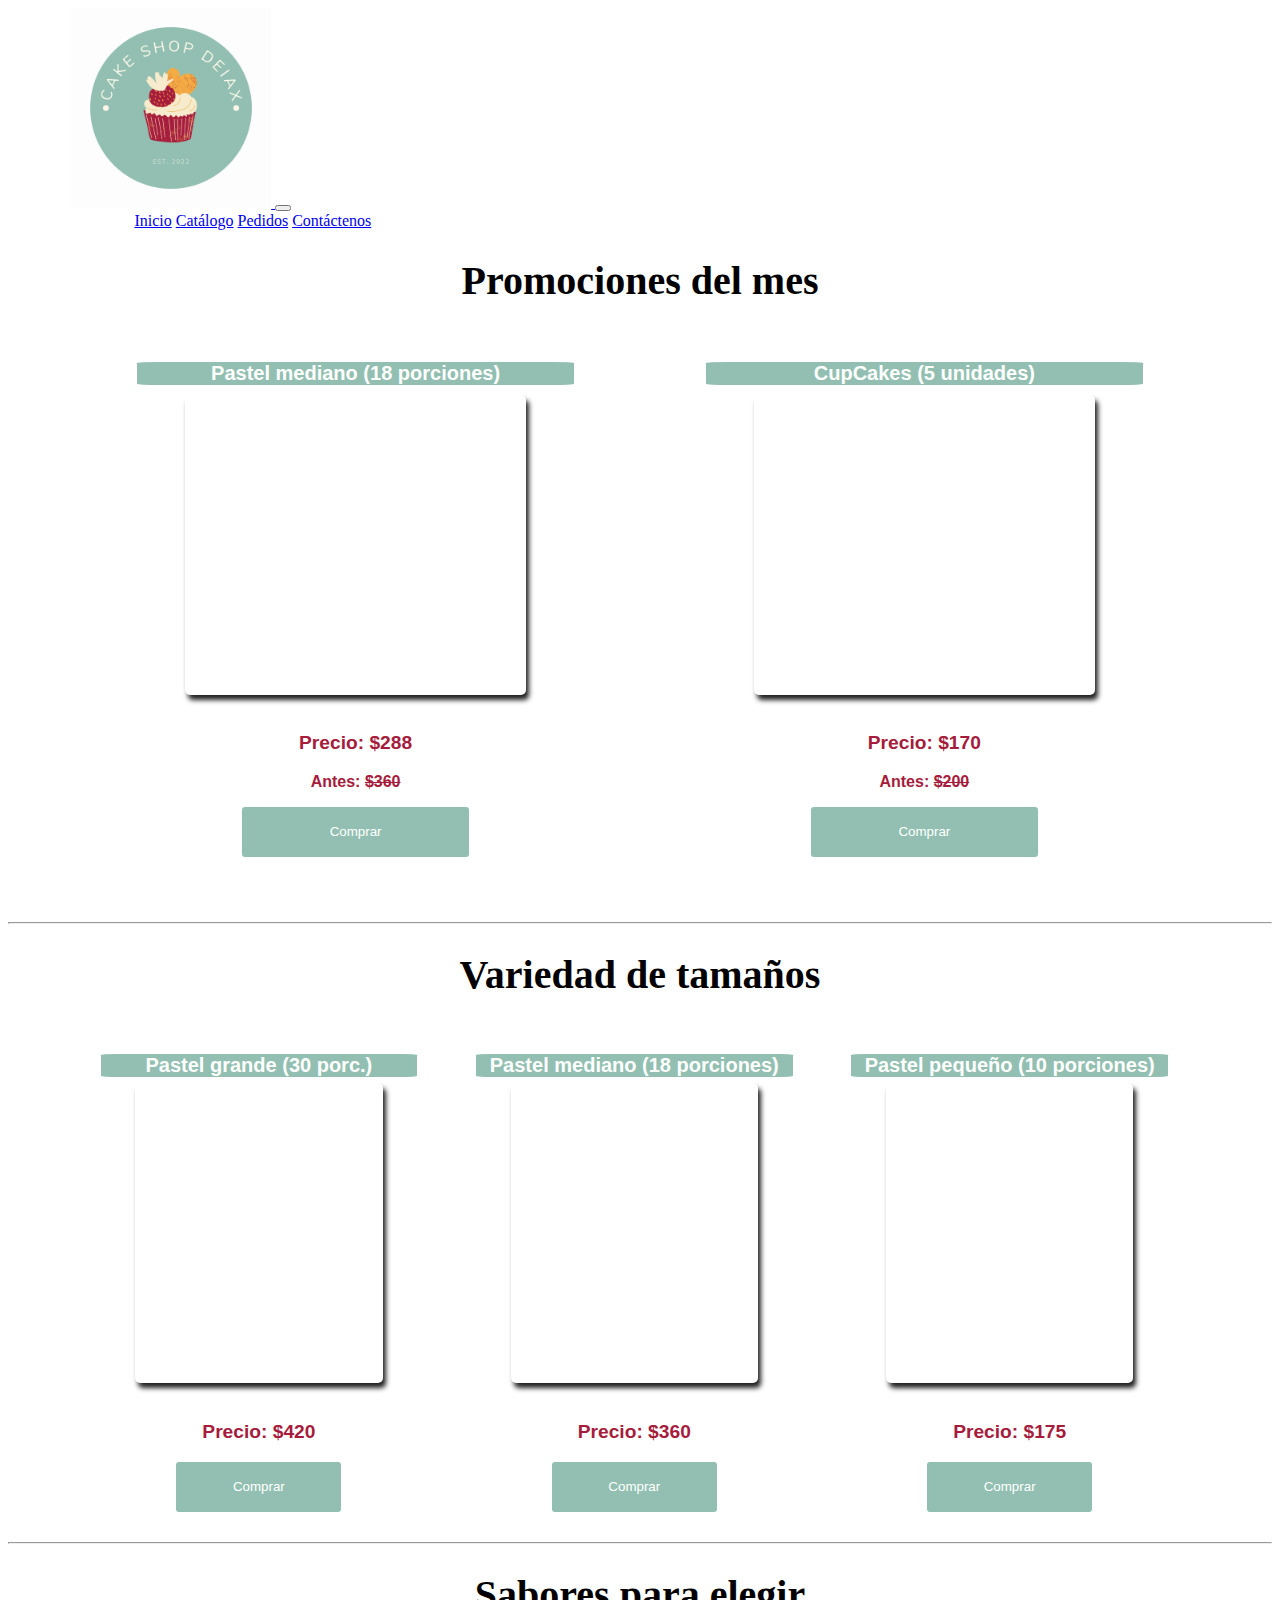
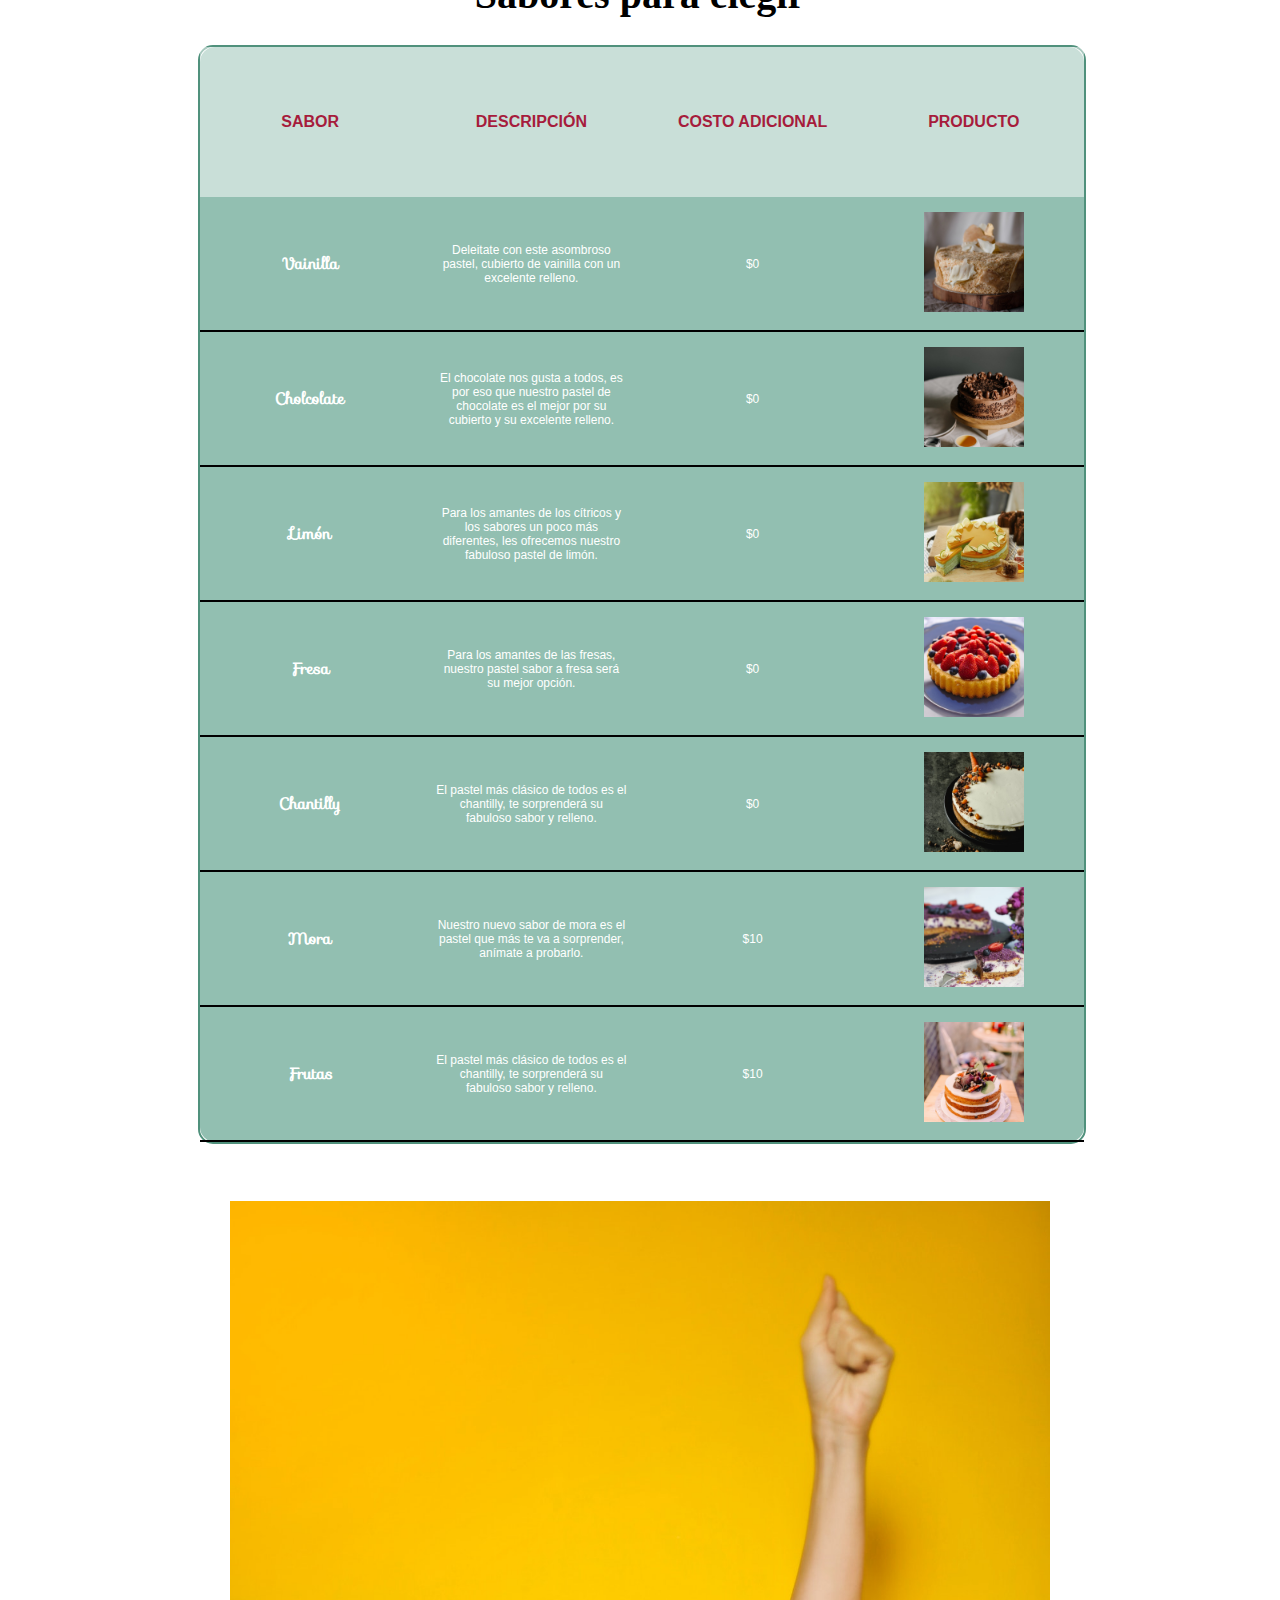
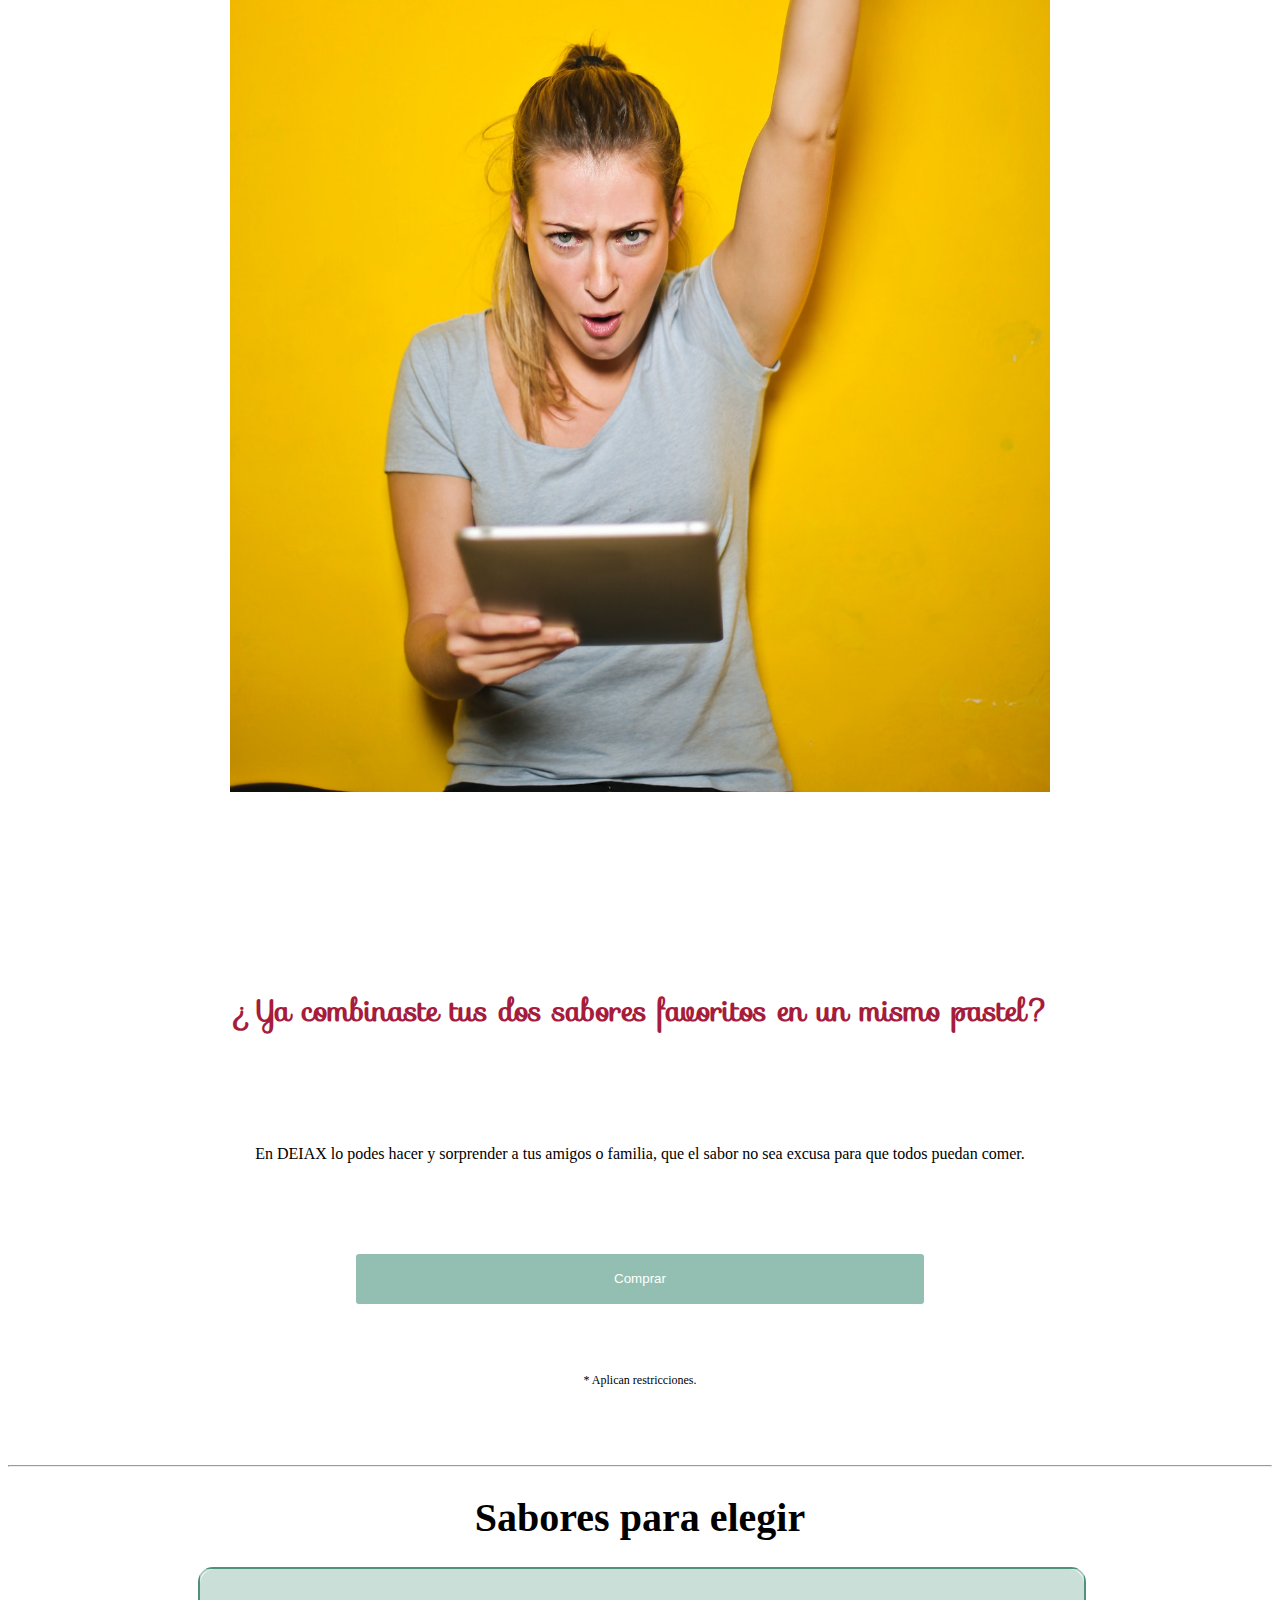
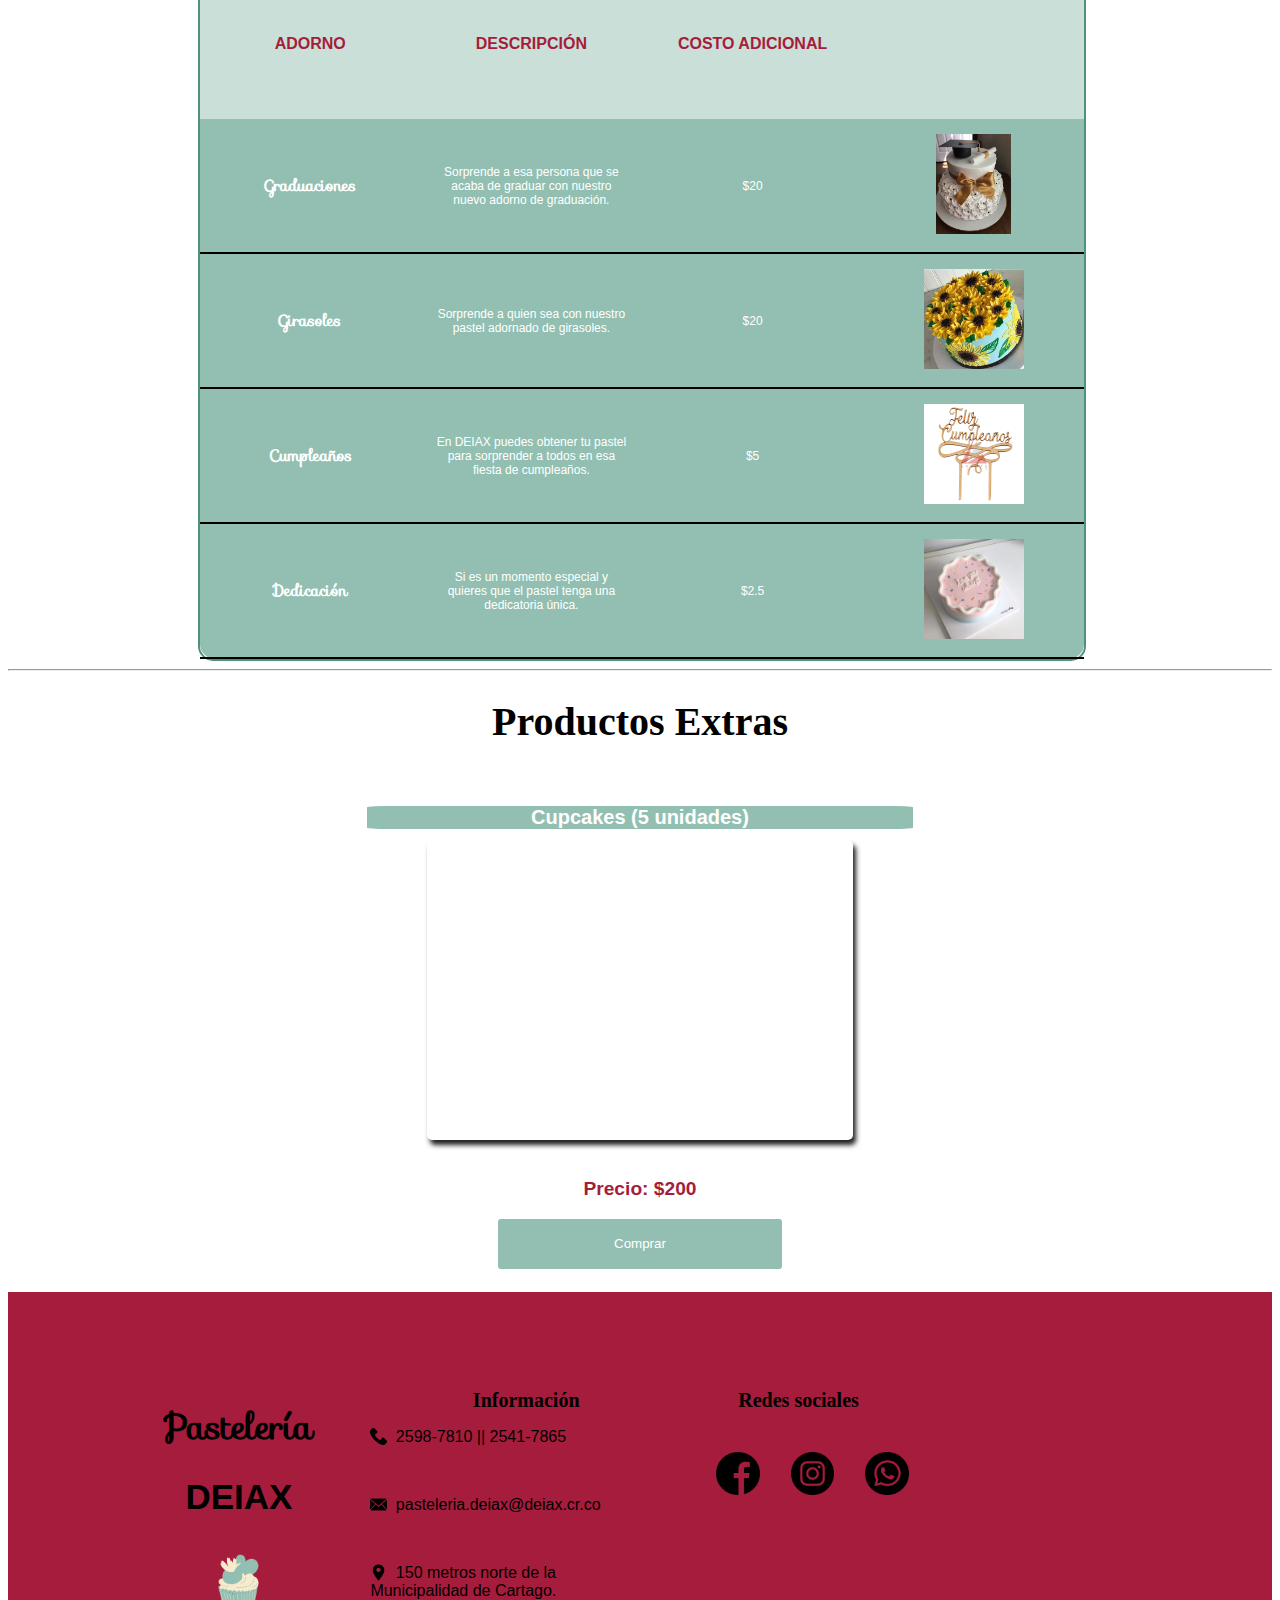
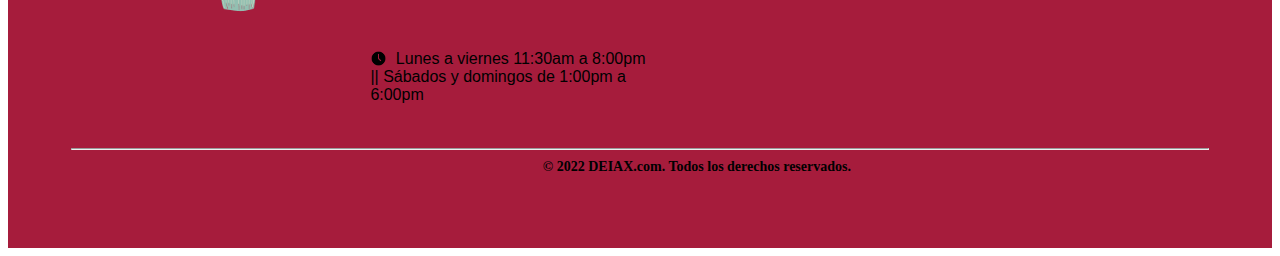
==== Catalogo/Catalogo.html @ a4c1efc1 "Primera subida a git" ====
<!DOCTYPE html>
<html lang="en">
    <head>
        <meta charset="UTF-8">
        <meta http-equiv="X-UA-Compatible" content="IE=edge">
        <meta name="viewport" content="width=device-width, initial-scale=1.0">
        <link rel="icon" href="../img/Icon_pastel.ico">
        <link rel="stylesheet" href="../estilos.css">
        <link rel="stylesheet" href="https://fonts.googleapis.com/css?family=Sofia">
        <script src="../Scripts/funciones.js"></script>
        <link href="https://cdn.jsdelivr.net/npm/bootstrap@5.0.2/dist/css/bootstrap.min.css" rel="stylesheet" integrity="sha384-EVSTQN3/azprG1Anm3QDgpJLIm9Nao0Yz1ztcQTwFspd3yD65VohhpuuCOmLASjC" crossorigin="anonymous">
        <link href="https://fonts.googleapis.com/css2?family=Comforter&family=Open+Sans:wght@300&family=Quintessential&display=swap" rel="stylesheet">
        <title>Catálogo</title>
    </head>
<body>
    <nav class="navbar navbar-expand-lg navbar-light bg-light" style="background-color: white;">
        <div class="container-fluid" style="background-color: white;">
            <a href="https://www.facebook.com" style="margin-left:5%">
                <img style="width:200px; height:auto" src="../img/Logo_cakeshop.png">
            </a>
            <button class="navbar-toggler" src="" type="button" data-bs-toggle="collapse" data-bs-target="#navbarNavAltMarkup" aria-controls="navbarNavAltMarkup" aria-expanded="false" aria-label="Toggle navigation">
                <span class="navbar-toggler-icon"></span>
            </button>
            <div class="collapse navbar-collapse" id="navbarNavAltMarkup">
                <div class="navbar-nav" style="margin-left:10%">     
                    <a class="nav-link active" aria-current="page" href="../index.html">Inicio</a>
                    <a class="nav-link" href="../Catalogo/Catalogo.html">Catálogo</a>
                    <a class="nav-link" href="#">Pedidos</a>
                    <a class="nav-link" href="#">Contáctenos</a>
                </div>
            </div>
        </div>
    </nav>

    <!-Esta section es para las promociones pasteles-!>
    <section>
        <h1 class="Titulo">Promociones del mes</h1>
        <div class="DivPromociones">
            <div class="TarjetaTP" >
                    <div class="TituloT" >Pastel mediano (18 porciones)</div>
                    <div class="BodyT" style="--i:url('../Pasteleria/img/Cake mediano.jpg')">         
                        <div class="ContentT">
                            <h1 class="Titulo" style="font-size: 25px;">Pastel mediano</h1>
                            <br>
                            <br>
                            <p  style="font-size: 12px;">
                                Por este mes el pastel mediano cuenta con un 20% de DESCUENTO
                                en todos su sabores.
                            </p>
                            <br>
                            <br>
                            <br>
                            <p  style="font-size: 8px; text-align: center;">
                                *Válido hasta el 31 de octubre. Aplican restricciones.
                            </p>
                        </div>     
                    </div> 
                    <br>
                    <p  style="color: #A61C3C; font-weight: bold; font-size: larger;">
                        Precio: $288
                    </p>
                    <p  style="color: #A61C3C; font-weight: bold; font-size: medium;">
                        Antes: <del> $360 </del>
                    </p>
                    <button class="btnVerMas" onclick="redirectPedidoP2();"> Comprar</button>
            </div>  
            
            <div class="TarjetaTP">
                    <div class="TituloT">CupCakes (5 unidades)</div>
                    <div class="BodyT" style="--i:url('../Pasteleria/img/cupcakes(5).jpg')">         
                        <div class="ContentT">
                            <h1 class="Titulo" style="font-size: 25px;">Pastel mediano</h1>
                            <br>
                            <br>
                            <p  style="font-size: 12px;">
                                Por este mes los cupcakes de 5 unidades tendrán un DESCUENTO de
                                15%, aprovecha esta oferta antes que acabe.
                            </p>
                            <br>
                            <br>
                            <br>
                            <p  style="font-size: 8px;">
                                *Válido hasta el 31 de octubre. Aplican restricciones.
                            </p>
                        </div>       
                    </div> 
                    <br>
                    <p  style="color: #A61C3C; font-weight: bold; font-size: larger;">
                        Precio: $170
                    </p>
                    <p  style="color: #A61C3C; font-weight: bold; font-size: medium;">
                        Antes: <del> $200 </del>
                    </p>
                    <button class="btnVerMas" onclick="redirectPedidoP2();"> Comprar</button>            
            </div>  
        </div>
       </section>
       <!-Fin section promociones pasteles-!>

       <hr>
       <!-Esta section es para los tamaños pasteles-!>
       <section>
        <h1 class="Titulo">Variedad de tamaños</h1>
        <div class="DivPromociones">
            <div class="TarjetaCA" >
                    <div class="TituloT" >Pastel grande (30 porc.)</div>
                    <div class="BodyT" style="--i:url('../Pasteleria/img/Cake grande.jpg')">         
                        <div class="ContentT">
                            <h1 class="Titulo" style="font-size: 20px;">Pastel grande</h1>
                            <br>
                            <br>
                            <p  style="font-size: 12px;">
                                Nuestro pastel grande de hasta 30 porciones, es perfecto para sus grandes eventos
                                y que sus invitados se deleiten con nustro sabor.
                            </p>
                            <br>
                            <br>
                            <p  style="font-size: 8px;">
                                * Aplican restricciones.
                            </p>
                        </div>    
                    </div> 
                    <br>
                    <p  style="color: #A61C3C; font-weight: bold; font-size: larger;">
                        Precio: $420
                    </p>
                    <button class="btnVerMas" onclick="redirectPedidoP2();"> Comprar</button>  
            </div>

            
            <div class="TarjetaCA">
                    <div class="TituloT">Pastel mediano (18 porciones)</div>
                    <div class="BodyT" style="--i:url('../Pasteleria/img/Cake mediano.jpg')"">         
                        <div class="ContentT">
                            <h1 class="Titulo" style="font-size: 20px;">Pastel mediano</h1>
                            <br>
                            <br>
                            <p  style="font-size: 12px;">
                                Si tienes un evento pequeño, sorprende a tus amigos con nuestros queque de 18
                                porciones.
                            </p>
                            <br>
                            <br>
                            <p  style="font-size: 8px;">
                                * Aplican restricciones.
                            </p>
                        </div>       
                    </div> 
                    <br>
                    <p  style="color: #A61C3C; font-weight: bold; font-size: larger;">
                        Precio: $360
                    </p>
                    <button class="btnVerMas" onclick="redirectPedidoP2();"> Comprar</button>  
                </div>  
                <div class="TarjetaCA">
                    <div class="TituloT">Pastel pequeño (10 porciones)</div>
                    <div class="BodyT" style="--i:url('../Pasteleria/img/cake_pequeno.jpg')"">         
                        <div class="ContentT">
                            <h1 class="Titulo" style="font-size: 20px;">Pastel pequeño</h1>
                            <br>
                            <br>
                            <p  style="font-size: 12px;">
                                Si quieres regalarle un queque a tu pareja por un evento especial, nuestro pastel 
                                pequeño es ideal paar esta ocación, compralo ya.
                            </p>
                            <br>
                            <br>
                            <p  style="font-size: 8px;">
                                * Aplican restricciones.
                            </p>
                        </div>       
                    </div>
                    <br> 
                    <p  style="color: #A61C3C; font-weight: bold; font-size: larger;">
                        Precio: $175
                    </p>
                    <button class="btnVerMas" onclick="redirectPedidoP2();"> Comprar</button>  
                </div>            
            </div>  
       </section>
       <!-Fin section tamaños pasteles-!>

       <hr>

       <!-Esta section es para los sabores pasteles-!>
       <section>
            <h1 class="Titulo">Sabores para elegir</h1>
            <div class="DivTable">     
                    <table class="tableSabores">
                        <tr>
                            <th>Sabor</th>
                            <th>Descripción</th>
                            <th>Costo adicional</th>
                            <th>Producto</th>
                        </tr>
                        <tr>
                            <td class="TituloSabor">Vainilla</td>
                            <td>Deleitate con este asombroso pastel, cubierto de vainilla con un
                                excelente relleno.
                            </td>
                            <td>$0</td>
                            <td><img src="../img/cake_vainilla.jpg" class="imgSabores"></td>
                        </tr>
                        <tr>
                            <td class="TituloSabor">Cholcolate</td>
                            <td>El chocolate nos gusta a todos, es por eso que nuestro pastel de 
                                chocolate es el mejor por su cubierto y su excelente relleno.
                            </td>
                            <td>$0</td>
                            <td><img src="../img/cake_chocolate.jpg" class="imgSabores"></td>
                        </tr>
                        <tr>
                            <td class="TituloSabor">Limón</td>
                            <td>Para los amantes de los cítricos y los sabores un poco más diferentes, 
                                les ofrecemos nuestro fabuloso pastel de limón.
                            </td>
                            <td>$0</td>
                            <td><img src="../img/cake_limon.jpg" class="imgSabores"></td>
                        </tr>
                        <tr>
                            <td class="TituloSabor">Fresa</td>
                            <td>Para los amantes de las fresas, nuestro pastel sabor a fresa será su mejor 
                                opción.
                            </td>
                            <td>$0</td>
                            <td><img src="../img/cake_fresa.jpg" class="imgSabores"></td>
                        </tr>
                        <tr>
                            <td class="TituloSabor">Chantilly</td>
                            <td>El pastel más clásico de todos es el chantilly, te sorprenderá su fabuloso sabor y relleno.
                            </td>
                            <td>$0</td>
                            <td><img src="../img/cake_chantilly.jpg" class="imgSabores"></td>
                        </tr>
                        <tr>
                            <td class="TituloSabor">Mora</td>
                            <td>Nuestro nuevo sabor de mora es el pastel que más te va a sorprender, anímate a probarlo.
                            </td>
                            <td>$10</td>
                            <td><img src="../img/cake_mora.jpg" class="imgSabores"></td>
                        </tr>
                        <tr>
                            <td class="TituloSabor">Frutas</td>
                            <td>El pastel más clásico de todos es el chantilly, te sorprenderá su fabuloso sabor y relleno.
                            </td>
                            <td>$10</td>
                            <td><img src="../img/cake_frutas.jpg" class="imgSabores"></td>
                        </tr>
                    </table>
                </div>            
       </section>
       <section>
        <div class="row1">
            <div class="side1" style="flex: 40%; padding: 5%;">
                <img  class="imgInicio" style="width: 80%;" src="../img/personafeliz.jpg" alt="">
            </div>
            <div class="main1" style="flex: 55%; padding-top: 10%;">          
                <h1 class="TituloPasteles" style="font-size: 30px; color: #A61C3C;">¿Ya combinaste tus dos sabores favoritos en un mismo pastel?</h1>
                <br>
                <p class="Textos">En DEIAX lo podes hacer y sorprender a  tus amigos o familia, que el sabor no sea excusa para que todos puedan comer.</p>
                <br>
                <button class="btnVerMas" onclick="redirectPedidoP2();">Comprar</button>
                <br>
                <p class="Textos" style="font-size: 12px">* Aplican restricciones.
                </p>
            </div>
        </div>
   </section>
   <!-Fin section sabores pasteles-!>
       
       <hr>
       <!-Esta section es para los adornos -!>
       <section>
        <h1 class="Titulo">Sabores para elegir</h1>
        <div class="DivTable">     
                <table class="tableSabores">
                    <tr>
                        <th>Adorno</th>
                        <th>Descripción</th>
                        <th>Costo adicional</th>
                        <th></th>
                    </tr>
                    <tr>
                        <td class="TituloSabor">Graduaciones</td>
                        <td>Sorprende a esa persona que se acaba de graduar con nuestro nuevo adorno 
                            de graduación. 
                        </td>
                        <td>$20</td>
                        <td><img src="../img/adorno_graduacion.jpg" class="imgSabores"></td>
                    </tr>
                    <tr>
                        <td class="TituloSabor">Girasoles</td>
                        <td>Sorprende a quien sea con nuestro pastel adornado de girasoles.
                        </td>
                        <td>$20</td>
                        <td><img src="../img/adorno_girasoles.jpg" class="imgSabores"></td>
                    </tr>
                    <tr>
                        <td class="TituloSabor">Cumpleaños</td>
                        <td>En DEIAX puedes obtener tu pastel para sorprender a todos en esa 
                            fiesta de cumpleaños.
                        </td>
                        <td>$5</td>
                        <td><img src="../img/adorno_cumple.jpg" class="imgSabores"></td>
                    </tr>
                    <tr>
                        <td class="TituloSabor">Dedicación</td>
                        <td>Si es un momento especial y quieres que el pastel tenga una dedicatoria
                            única. 
                        </td>
                        <td>$2.5</td>
                        <td><img src="../img/adorno_dedicatoria.jpeg" class="imgSabores"></td>
                    </tr>
                    
                </table>
            </div>
        </div>
   </section>
   <!-Fin section adornos -!>
       
   <hr>

   <!-Esta section es para los productos extra -!>
    <section>
            <h1 class="Titulo">Productos Extras</h1>
            <div class="DivPromociones">
                <div class="TarjetaPE" >
                        <div class="TituloT" >Cupcakes (5 unidades)</div>
                        <div class="BodyT" style="--i:url('../Pasteleria/img/cupcakes(5).jpg')">         
                            <div class="ContentT">
                                <h1 class="Titulo" style="font-size: 25px;">Cupcakes</h1>
                                <br>
                                <br>
                                <p  style="font-size: 12px;">
                                    El mejor regalo para alguien en esta época son nuestros fabulosos cupcakes.
                                </p>
                                <p  style="font-size: 18px;">
                                    ¿Ya los probaste?
                                </p>
                                <br>
                                <br>
                                <br>
                                <p  style="font-size: 8px;">
                                    * Aplican restricciones.
                                </p>
                            </div>    
                        </div> 
                        <br>
                        <p  style="color: #A61C3C; font-weight: bold; font-size: larger;">
                            Precio: $200
                        </p>
                        <button class="btnVerMas" onclick="redirectPedidoP2();"> Comprar</button>  
                </div>
            </div>
       </section>
       <!-Fin section productos extra-!>

       <!-Inicio Footer-!>
       <footer class="footer bg-primary text-white text-center text-lg-start" >
        <div class="text-center p-3" style="background-color: #A61C3C; font-size: medium; text-align:center; padding:5%">
            <div class="row1">
            <div class="side1" style="flex: 15%; padding: 2%;">
               
                <h1 class="TituloPasteles" style="font-size: 35px; ">Pastelería</h1>
                <h1 class="TituloPasteles" style="font-size: 35px;  font-family: Arial, Helvetica, sans-serif; ">DEIAX</h1>
                <img src="../img/Logo_Invertido.png" style="width: 50%;">
                
            </div>
            <div class="side1" style="flex: 25%; padding: 2%; display: block;">
                <h1 class="TitulosFooter">Información</h1>
                <div>
                    <img class="imgIcons" src="../img/Icon_telefono.png">
                    <p class="TextosFooter">2598-7810  || 2541-7865</p>
                </div>   
                <br>
                <div >
                    <img class="imgIcons" src="../img/Icon_correo.png">
                    <p class="TextosFooter">pasteleria.deiax@deiax.cr.co</p>
                </div>
                <br>
                <div >
                    <img class="imgIcons" src="../img/Icon_ubicacion.png">
                    <p class="TextosFooter">150 metros norte de la Municipalidad de Cartago.</p>
                </div>
                <br>
                <div >
                    <img class="imgIcons" src="../img/Icon_horarios.png">
                    <p class="TextosFooter">Lunes a viernes 11:30am a 8:00pm || Sábados y domingos de 1:00pm a 6:00pm</p>
                </div>
            </div>   
               
            <div class="side1" style="flex: 40%; padding: 2%;">
                <h1 class="TitulosFooter" style="text-align: left;" >Redes sociales</h1>
                <br>
                <a href="https://www.facebook.com" style="display: block;">
                    <img class="imgRedesS" src="../img/Logo_Facebook.png">
                </a>
                
                <a href="https://www.instagram.com/">
                    <img class="imgRedesS" src="../img/Logo_IG.png">
                </a>
                <a href="https://api.whatsapp.com/send?phone=84545117">
                    <img class="imgRedesS" src="../img/Logo_WhatsApp.png">
                </a>
            </div>
            </div>
            <hr>
            <h1 class="TitulosFooter" style="font-size:14px;  text-align: center;">© 2022 DEIAX.com. Todos los derechos reservados.</h1>  
        </div>
    </footer>
    <!-Fin Footer-!>
</body>
</html>
---- estilos.css ----
/*Para elementos generales*/

section{
    width: 100%;
    height: auto;
    align-items: center;
}
/*Para titulos*/
.Titulo{
    font-family: cursive;
    font-weight: bold;
    font-size: 40px;
    text-align: center;
}

.TituloPasteles{
    font-family: 'Sofia', sans-serif;
    font-weight: bold;
    text-align: center;
}

.Textos{
    font-family: cursive;
    font-size: 100%;
    text-align: center;
    padding: 5%;
}

.TextosPrecios{
    font-weight: bold;
    font-family: Arial, Helvetica, sans-serif;
    align-items: center;
    float: inline-start;
}

/*Para las imágenes*/
.imgCatalogo{
    width: 80%;
    height: auto;
    margin-left: 10%;
    margin-right: 10%;
    border-radius: 5%;
}

.imgInicio{
    width: 100%; 
    height:auto;
}

.imgRedesS{
    width: 10%;
    height: auto;
    margin: 2%;
    margin-left: 5% ;
    float: left;
}


.imgIcons{
    width: 6%;
    height: auto;
    float: left;
    margin-right: 3%;
}

/*Para los botones*/
.btnVerMasOp{
    background-color: #92BFB1;
    border-color: #92BFB1; 
    color: white;
    width:55%; 
    height: 45px; 
    margin-left: 25%; 
    margin-right: 25%;
    border-radius: 5px;
    font-size: 20px;  
    font-weight: bold"
}
.btnVerMasOp:hover{
    background-color: #A61C3C;
    border-color: #A61C3C; 
    color: white;
    width:60%; 
    height: 55px; 
    margin-left: 20%; 
    margin-right: 20%;
    border-radius: 5px;
    font-size: large; 
    font-weight: bold"

}


/*Botón*/
.btnVerMas {
    background: #92BFB1; /* color de fondo */
    color: white; /* color de fuente */
    border: 2px solid #92BFB1; /* tamaño y color de borde */
    border-radius: 3px; /* redondear bordes */
    width:50%; 
    height: 50px; 
    margin-left: 25%; 
    margin-right: 25%;
    position: relative;
    z-index: 1;
    overflow: hidden;
    display: inline-block;
  }
.btnVerMas:hover {
    color: #fff;/* color de fuente hover */
  }
.btnVerMas::after {
    content: "";
    background: #A61C3C;
    border-color: #A61C3C; /* color de fondo hover */
    position: absolute;
    z-index: -1;
    padding: 16px 20px;
    display: block;
    left: -20%;
    right: -20%;
    top: 0;
    bottom: 0;
    transform: skewX(45deg) scale(0, 1);
    transition: all 0.3s ease;
  }
.btnVerMas:hover::after {
    transition: all 0.3s ease-out;
    transform: skewX(45deg) scale(1, 1);
  }

/*Para row y main generales*/
.row1 {
    display: flex;
    flex-wrap: wrap;
    margin: 0% 5% 0% 5%
}

.side1 {
    text-align: center;
    align-items: center;
}



.main1 {
    text-align: center;
    align-items: center;
}

@media only screen and (max-width: 800px){
    .row1 {
        flex-direction: column;
    }
}

/*Para el Footer*/

.TitulosFooter {
    font-family: cursive;
    font-size: 20px;
    text-align: center;
    font-weight: bold;
    margin-left: 10%;
}

.TextosFooter{
    font-family: Arial, Helvetica, sans-serif;
    font-size: 100%;
    text-align: left;
    
}

/*Tarjetas promociones*/
.TarjetaCA{
    width: 29%;
    height: auto;
    border-color: #92BFB1; 
    border-radius: 5%;
    margin: 2%;
    margin-top: 2%;
    color: white;
    font-weight: bold;
    font-family: Arial, Helvetica, sans-serif;
    align-items: center;
}

.TarjetaPE{
    width: 50%;
    height: auto;
    border-color: #92BFB1; 
    border-radius: 5%;
    margin: 25%;
    margin-top: 2%;
    margin-bottom: 2%;
    color: white;
    font-weight: bold;
    font-family: Arial, Helvetica, sans-serif;
    align-items: center;
}

.TarjetaTP{
    width: 40%;
    height: auto;
    border-color: #92BFB1; 
    border-radius: 5%;
    margin: 5%;
    margin-top: 2%;
    color: white;
    font-weight: bold;
    font-family: Arial, Helvetica, sans-serif;
    align-items: center;
}

/*Elementos de las tarjetas*/
.TituloT{
    font-size: 20px; 
    text-align: center; 
    background-color: #92BFB1; 
    color:white; 
    border-radius: 5%;
    margin: 2%;
}
.BodyT{
    margin: 0% 5% 5% 5%;
    width: 75%;
    height: 300px;
    border-radius: 5px;
    background-image: var(--i);
    background-position: center center;
    background-size: cover;
    box-shadow: 3px 5px 5px rgba(9, 9, 9, 0.9);
    text-align: center;
    justify-items: center;
    align-items: center;
    margin: auto;
}

.ContentT{
    width: 100%;
    height: 100%;
    display: flex;
    flex-direction: column;
    align-items: center;
    justify-content: center;
    background: rgba(7, 7, 7, 0.8);
    opacity: 0;
    transition: .5s;
}

.BodyT:hover .ContentT{
    opacity: 1;
}

@media only screen and (max-width: 820px) and (min-width: 481px) {
    .TarjetaTP{
        width: 80%;
        height: auto;
        border-color: #92BFB1; 
        border-radius: 5%;
        margin: 5%;
        margin-top: 2%;
        color: white;
        font-weight: bold;
        font-family: Arial, Helvetica, sans-serif;
        align-items: center;
        font-size: medium;
    }
    .TarjetaCA{
        width: 45%;
        height: auto;
        border-color: #92BFB1; 
        border-radius: 5%;
        margin: auto;
        margin-top: 2%;
        margin-bottom: 2%;
        color: white;
        font-weight: bold;
        font-family: Arial, Helvetica, sans-serif;
        align-items: center;
        font-size: medium;
    }
    .TarjetaPE{
        width: 80%;
        height: auto;
        border-color: #92BFB1; 
        border-radius: 5%;
        margin: 5%;
        margin-top: 2%;
        margin-bottom: 2%;
        color: white;
        font-weight: bold;
        font-family: Arial, Helvetica, sans-serif;
        align-items: center;
        font-size: medium;
    }
    .DivPromociones{
        width: 100%;
    }
}

@media only screen and (max-width: 480px) and (min-width: 320px) {
    .TarjetaTP {
        width: 90%;
        height: auto;
        border-color: #92BFB1; 
        border-radius: 5%;
        margin: 5%;
        margin-top: 2%;
        color: white;
        font-weight: bold;
        font-family: Arial, Helvetica, sans-serif;
        align-items: center;
        font-size: medium;
    }
    
    .TarjetaCA{
        width: 90%;
        height: auto;
        border-color: #92BFB1; 
        border-radius: 5%;
        margin: 5%;
        margin-top: 2%;
        color: white;
        font-weight: bold;
        font-family: Arial, Helvetica, sans-serif;
        align-items: center;
        font-size: medium;
    }
    .TarjetaPE{
        width: 90%;
        height: auto;
        border-color: #92BFB1; 
        border-radius: 5%;
        margin: 5%;
        margin-top: 2%;
        margin-bottom: 2%;
        color: white;
        font-weight: bold;
        font-family: Arial, Helvetica, sans-serif;
        align-items: center;
        font-size: medium;
    }
    .DivPromociones{
        width: 100%;
    }
    
}

.DivPromociones{
    width: 90%;
    height: auto;
    text-align: center;
    justify-items: center;
    align-items: center;
    margin: auto;
    display: inline;
    display: flex;
    flex-wrap: wrap;
    margin: 0% 5% 0% 5%;
}

/*Para la tabla*/
.DivTable{
    width: 70%;
    border: solid 2px hsl(161, 29%, 44%);
    text-align: center;
    justify-items: center;
    align-items: center;
    margin: auto;
    display: inline;
    display: flex;
    flex-wrap: wrap;
    margin: 0% 15% 0% 15%;
    border-radius: 15px;
}
.tableSabores{
    width: 100%;
    font-family: Arial, Helvetica, sans-serif;
    background-color: #92BFB1;
    border-radius: 15px;
    table-layout: fixed;
    border-collapse: collapse;
}

.TituloSabor{
    font-weight: 700;
    font-size: 100%;
    font-family: 'Sofia', sans-serif;
}

.tableSabores > td, th{
    width: 25%;
    height: 100px;
    background: rgba(255, 255, 255, 0.5);
    padding: 25px 15px;
    color: #A61C3C;
    font-weight: 700;
    text-transform: uppercase;
    
}

.tableSabores > th, td{
    font-size: 12px;
    color: white;
    padding: 15px;
    border-bottom: solid 2px rgba(0, 0, 0, 1);;
}


.tableSabores > tbody tr:hover td{
    background:  hsla(346, 71%, 38%, 0.8);
    font-weight: 500;
}

.tableSabores > tbody tr:hover th{
    width: 25%;
    height: 100px;
    background: #A61C3C;
    color: white;
    font-weight: 700;
}


.imgSabores{
    height: 100px;
    margin: auto;
}

@media only screen and (max-width: 820px) and (min-width: 481px) {
    .imgSabores{
        width: 100%;
        margin: auto;
    }

    .tableSabores > th, td{
        font-size: 80%;
        color: white;
        padding: 15px;
        border-bottom: solid 2px rgba(0, 0, 0, 1);;
    }

    .tableSabores{
        width: 100%;
        font-family: Arial, Helvetica, sans-serif;
        background-color: #92BFB1;
        border-radius: 15px;
        table-layout: fixed;
        border-collapse: collapse;
    }
    
    .tableSabores > td, th{
        width: 25%;
        height: 100px;
        background: rgba(255, 255, 255, 0.5);
        padding: 25px 15px;
        color: #A61C3C;
        font-weight: 700;
        text-transform: uppercase;
        font-size: 80%;
        
    }
    .DivTable{
        width: 90%;
        border: solid 2px hsl(161, 29%, 44%);
        text-align: center;
        justify-items: center;
        align-items: center;
        margin: auto;
        display: inline;
        display: flex;
        flex-wrap: wrap;
        margin: 0% 5% 0% 5%;
        border-radius: 15px;
    }
}
@media only screen and (max-width: 480px) and (min-width: 320px) {
    .imgSabores{
        width: 100%;
        margin: auto;
    }

    .tableSabores{
        width: 100%;
        font-family: Arial, Helvetica, sans-serif;
        background-color: #92BFB1;
        border-radius: 15px;
        table-layout: fixed;
        border-collapse: collapse;
    }
    

    .tableSabores > th, td{
        font-size: 80%;
        color: white;
        padding: 15px;
        border-bottom: solid 2px rgba(0, 0, 0, 1);;
    }

    .tableSabores > td, th{
        width: 25%;
        height: 100px;
        background: rgba(255, 255, 255, 0.5);
        padding: 25px 15px;
        color: #A61C3C;
        font-weight: 700;
        text-transform: uppercase;
        font-size: 50%;
        text-align: center;
        align-items: center;
        
    }
    .DivTable{
        width: 90%;
        border: solid 2px hsl(161, 29%, 44%);
        text-align: center;
        justify-items: center;
        align-items: center;
        margin: auto;
        display: inline;
        display: flex;
        flex-wrap: wrap;
        margin: 0% 5% 0% 5%;
        border-radius: 15px;
    }

    .TituloSabor{
        font-weight: 700;
        font-size: 80%;
        font-family: 'Sofia', sans-serif;
    }
}

/*Para formularios*/
.ContainerForms{
    width: 80%;
    height: auto;
    text-align: center;
    justify-items: center;
    align-items: center;
    margin: auto;
    flex-wrap: wrap;
    border: solid 3px rgb(146, 191, 177,1);
    margin-top: 2%;
    background-color: rgb(146, 191, 177,.6);
}

.imgIconsForms{
    width: 5%;
    height: auto;

}

.formPedidos{
    width: 100%;
    height: auto;
    overflow: hidden;
    padding-top: 5%;
}

.formPedidos input{
    width: 50%;
    height: 40px;
    border: 0;
    border-bottom: #92BFB1 solid 5px;
    background-color: transparent;
}

.formPedidos input:focus{
    outline: none;
}
.formPedidos input ::placeholder{
    text-align: center;
}

.imgFormulario{
    width: 6%;
    height: auto;
    margin-right: 3%;
}

.DivRadiosB{
    align-items: center;
    justify-content: center;
    align-content: center;
    text-align: center;
    display: inline-block;
}

.radio-item {
    display: inline-block;
    position: relative;
    padding: 0 6px;
    margin: 10px 0 0;
  }
  
  .radio-item input[type='radio'] {
    display: none;
  }
  
  .radio-item label {
    color: #666;
    font-weight: normal;
  }
  
  .radio-item label:before {
    content: " ";
    display: inline-block;
    position: relative;
    top: 5px;
    margin: 0 5px 0 0;
    width: 20px;
    height: 20px;
    border-radius: 11px;
    border: 2px solid #A61C3C;
    background-color: transparent;
  }
  
  .radio-item input[type=radio]:checked + label:after {
    border-radius: 11px;
    width: 12px;
    height: 12px;
    position: absolute;
    top: 9px;
    left: 10px;
    content: " ";
    display: block;
    background: #A61C3C;
  }

.TextosForms{
    font-weight: bold;
    font-family: Arial, Helvetica, sans-serif;
    align-items: center; 
    font-size: 18px;
    color: #A61C3C;
}

.formPedidos select{
    width: 80%;
    border-radius: 2rem;
    height: 35px;
}

.formPedidos select:focus{
    width: 85%;
    outline: none !important ;
    border: solid  rgb(166, 28, 60, .5);
    box-shadow: 0 0 10px #A61C3C;
}

.formPedidos textarea{
    width: 80%;
    height: 150px;
    border-radius: 1rem;
}

.formPedidos textarea:focus{
    outline: none !important ;
    border: solid  rgb(166, 28, 60, .5);
    box-shadow: 0 0 10px #A61C3C;
}
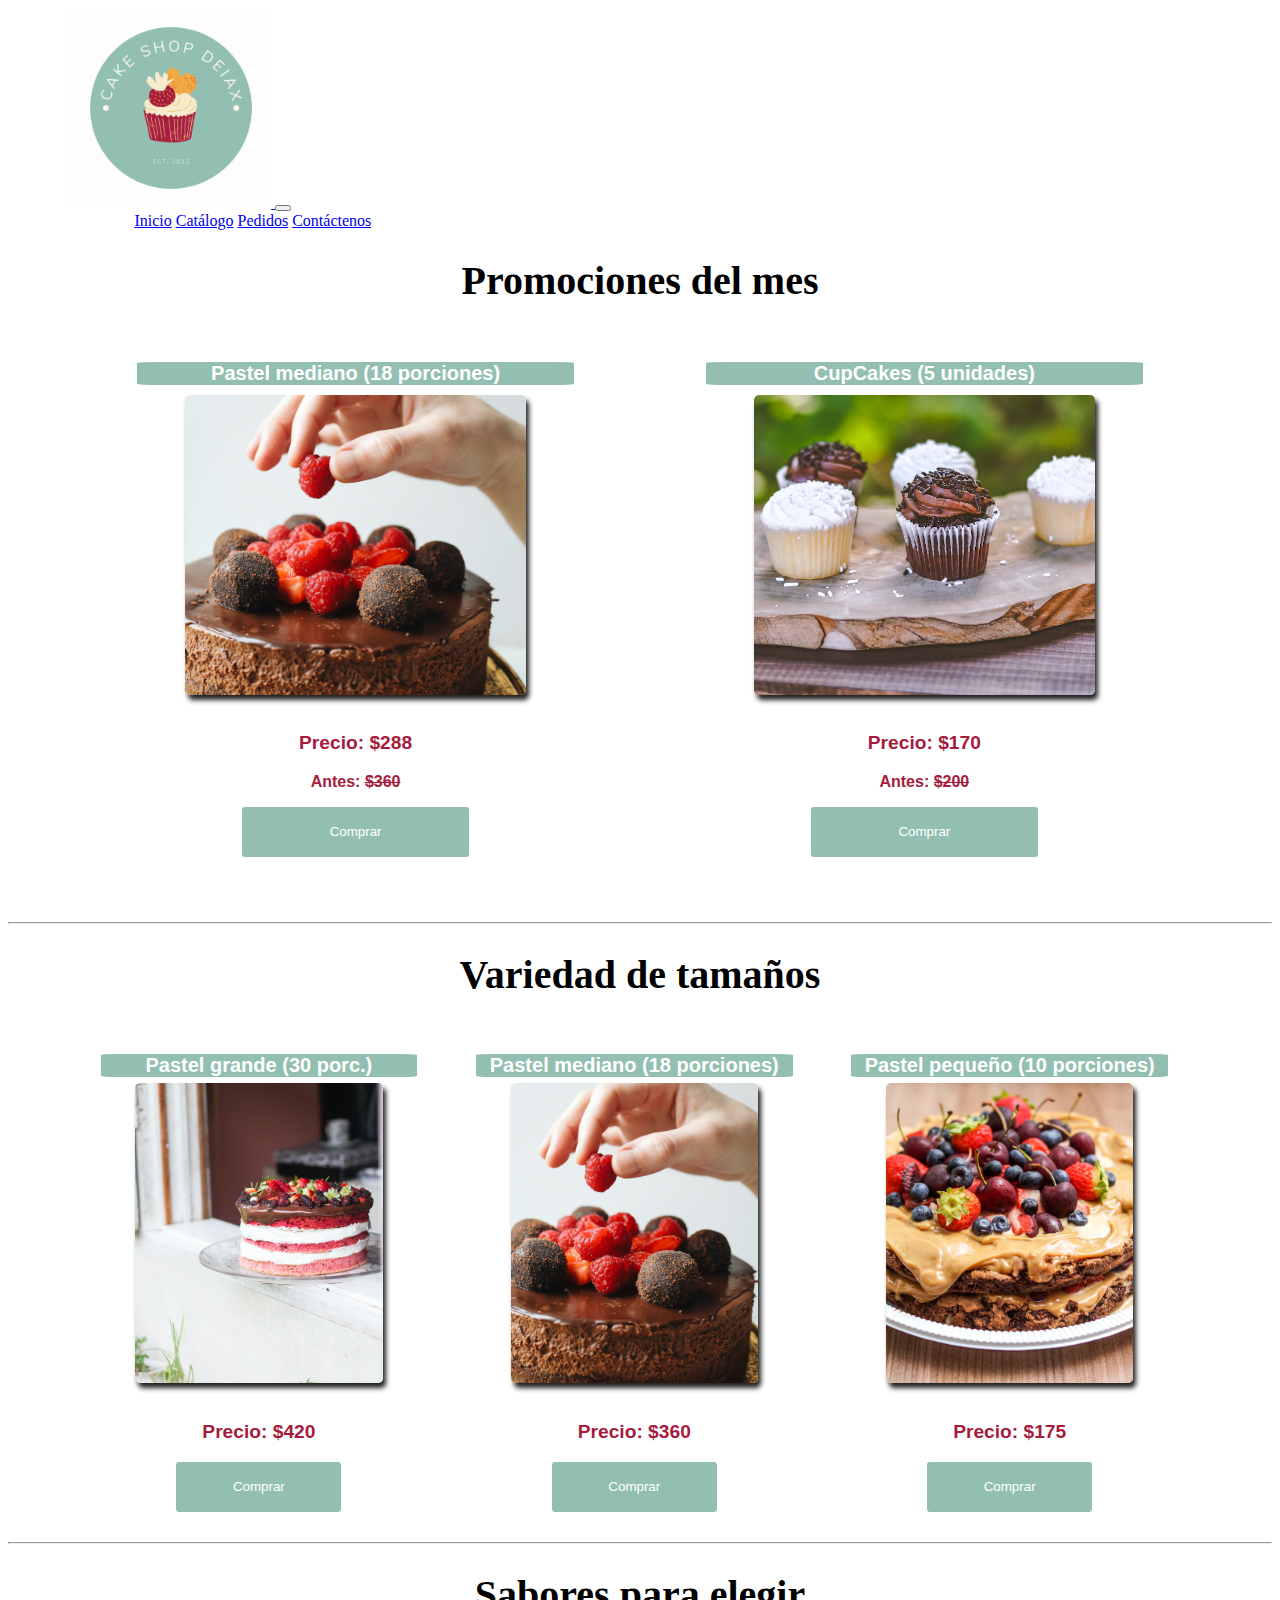
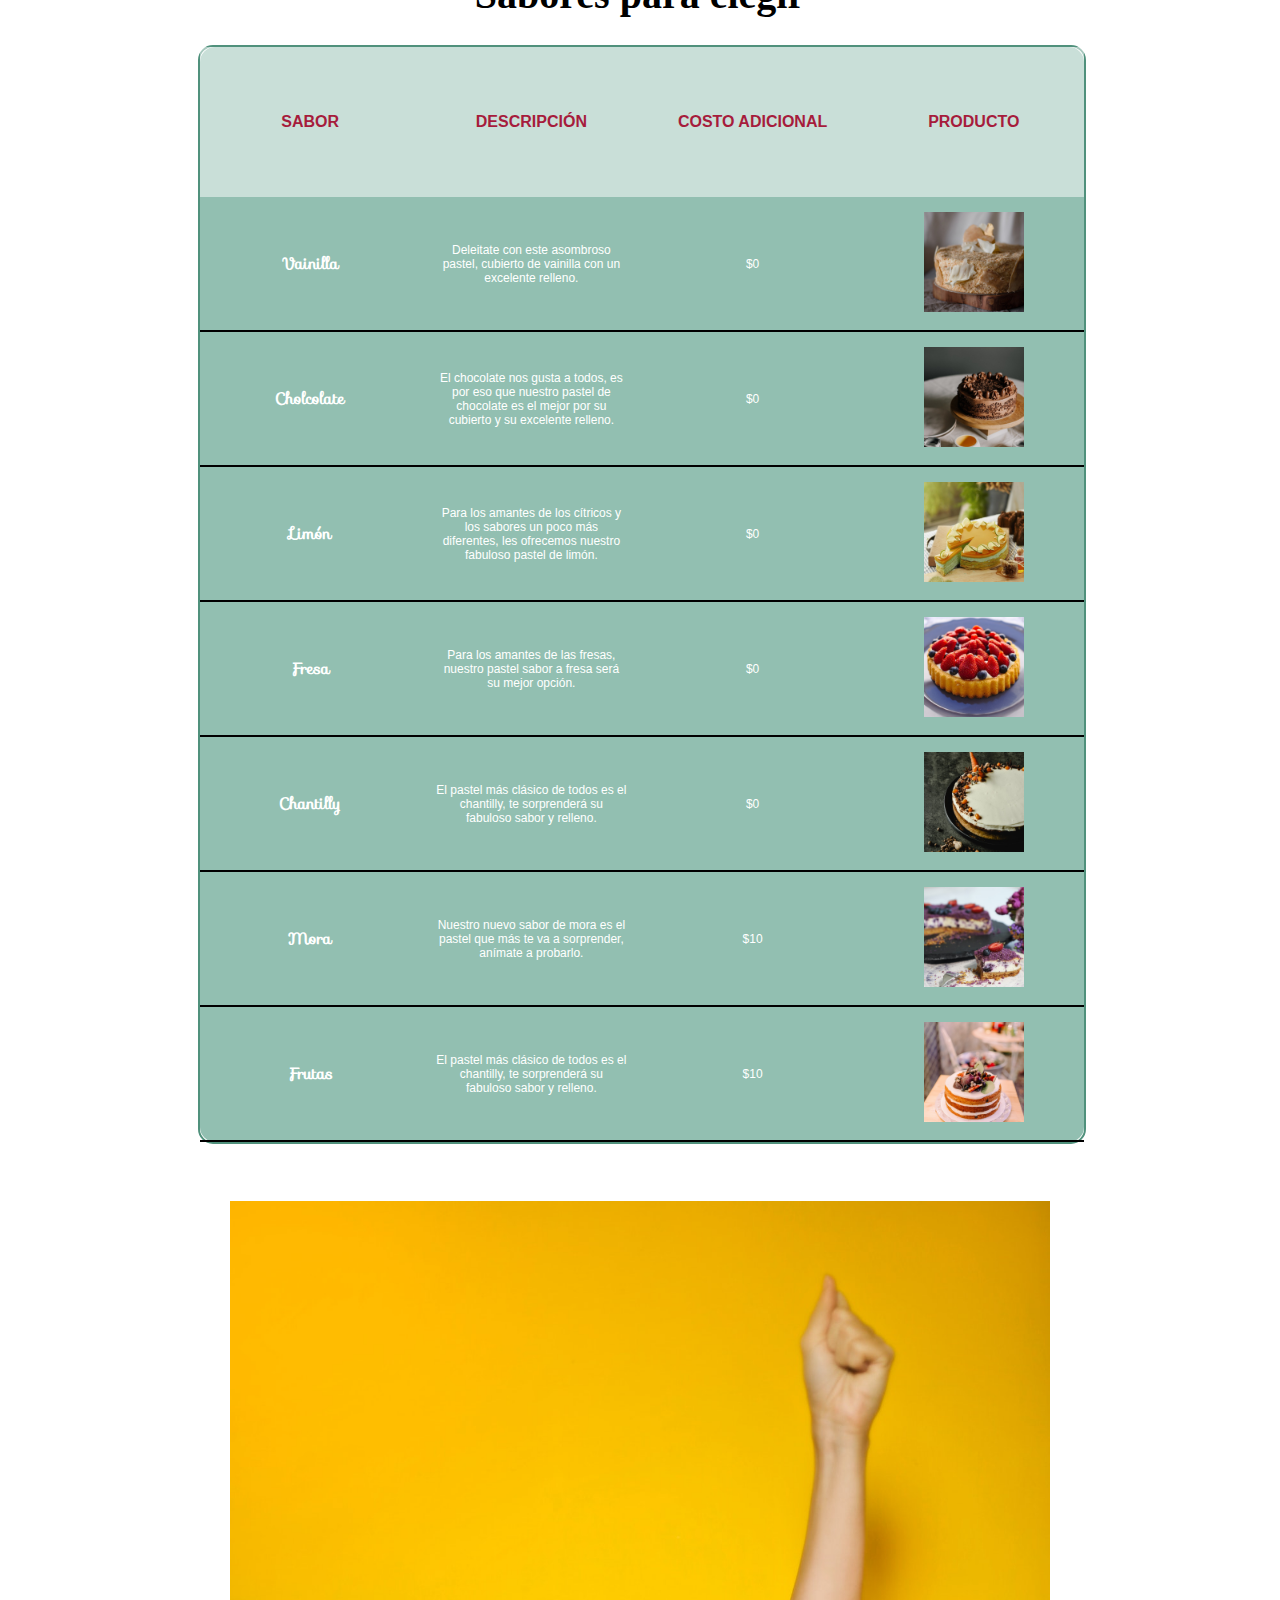
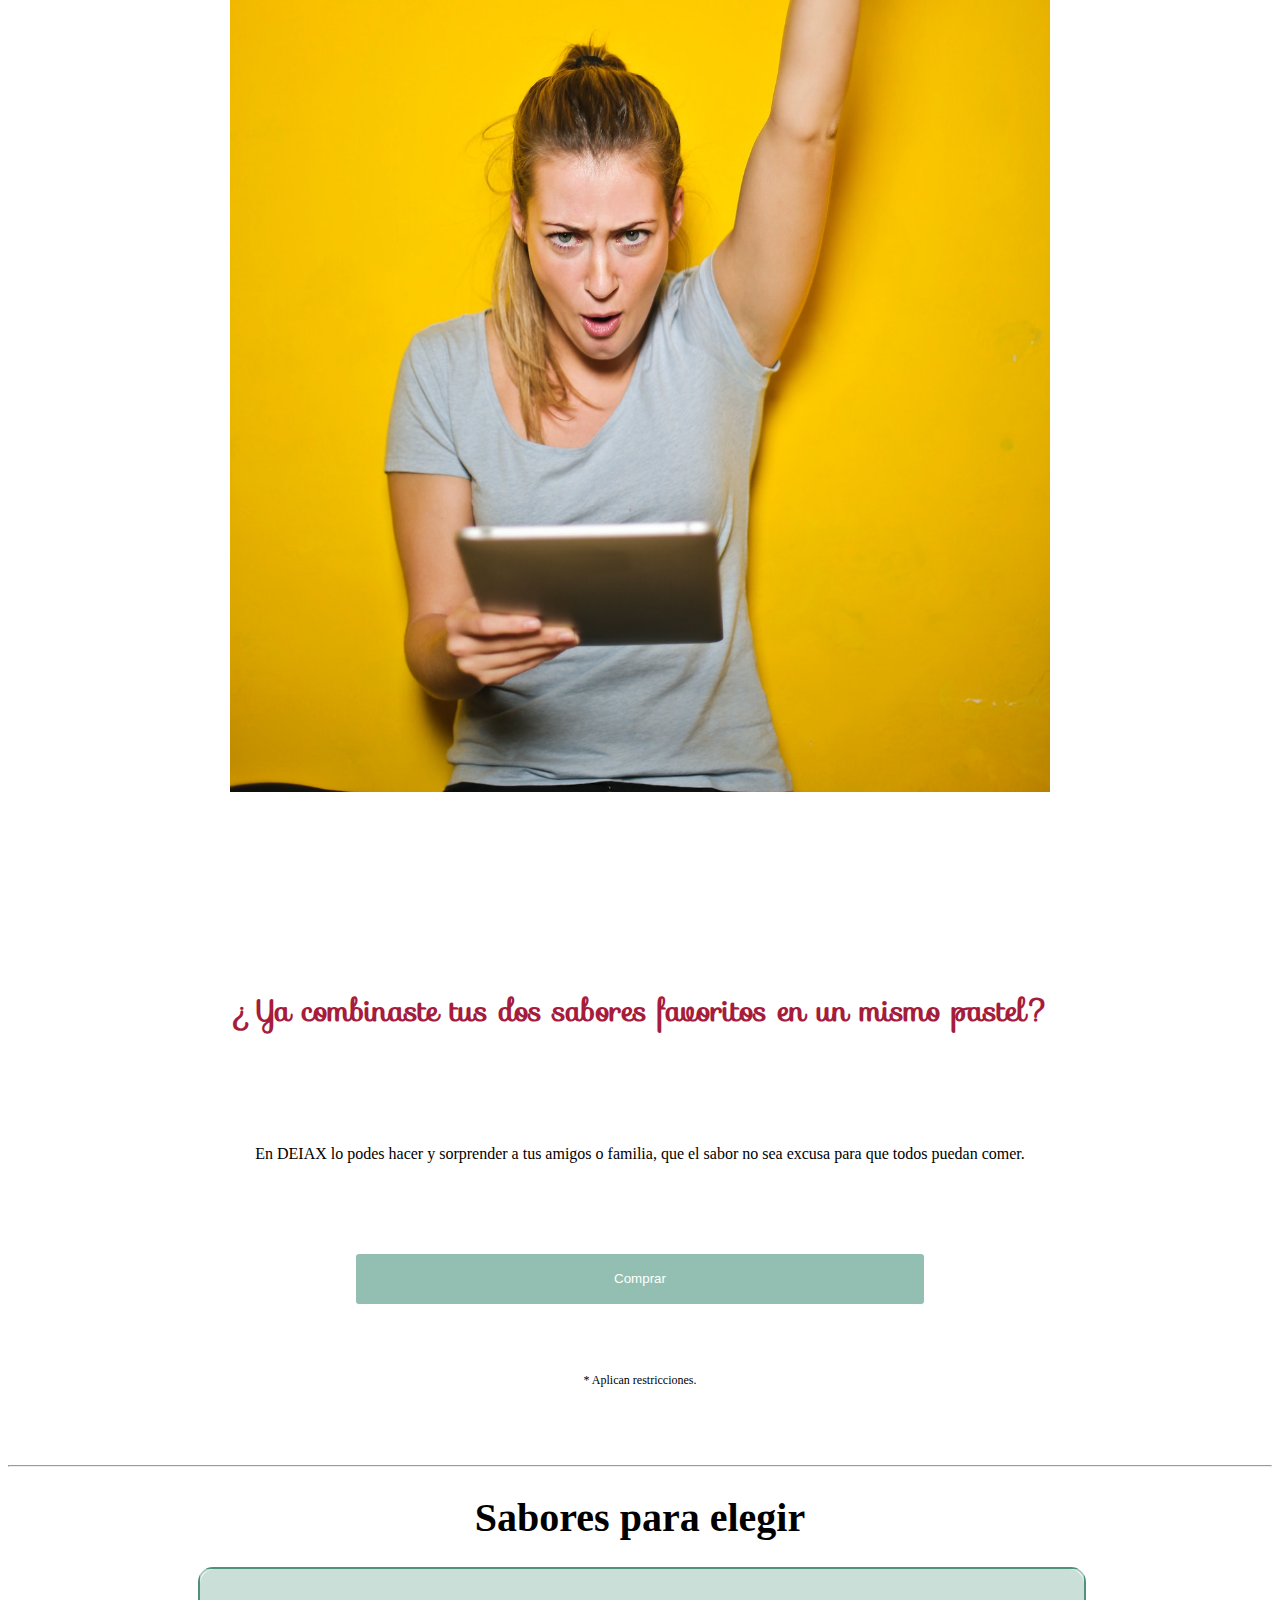
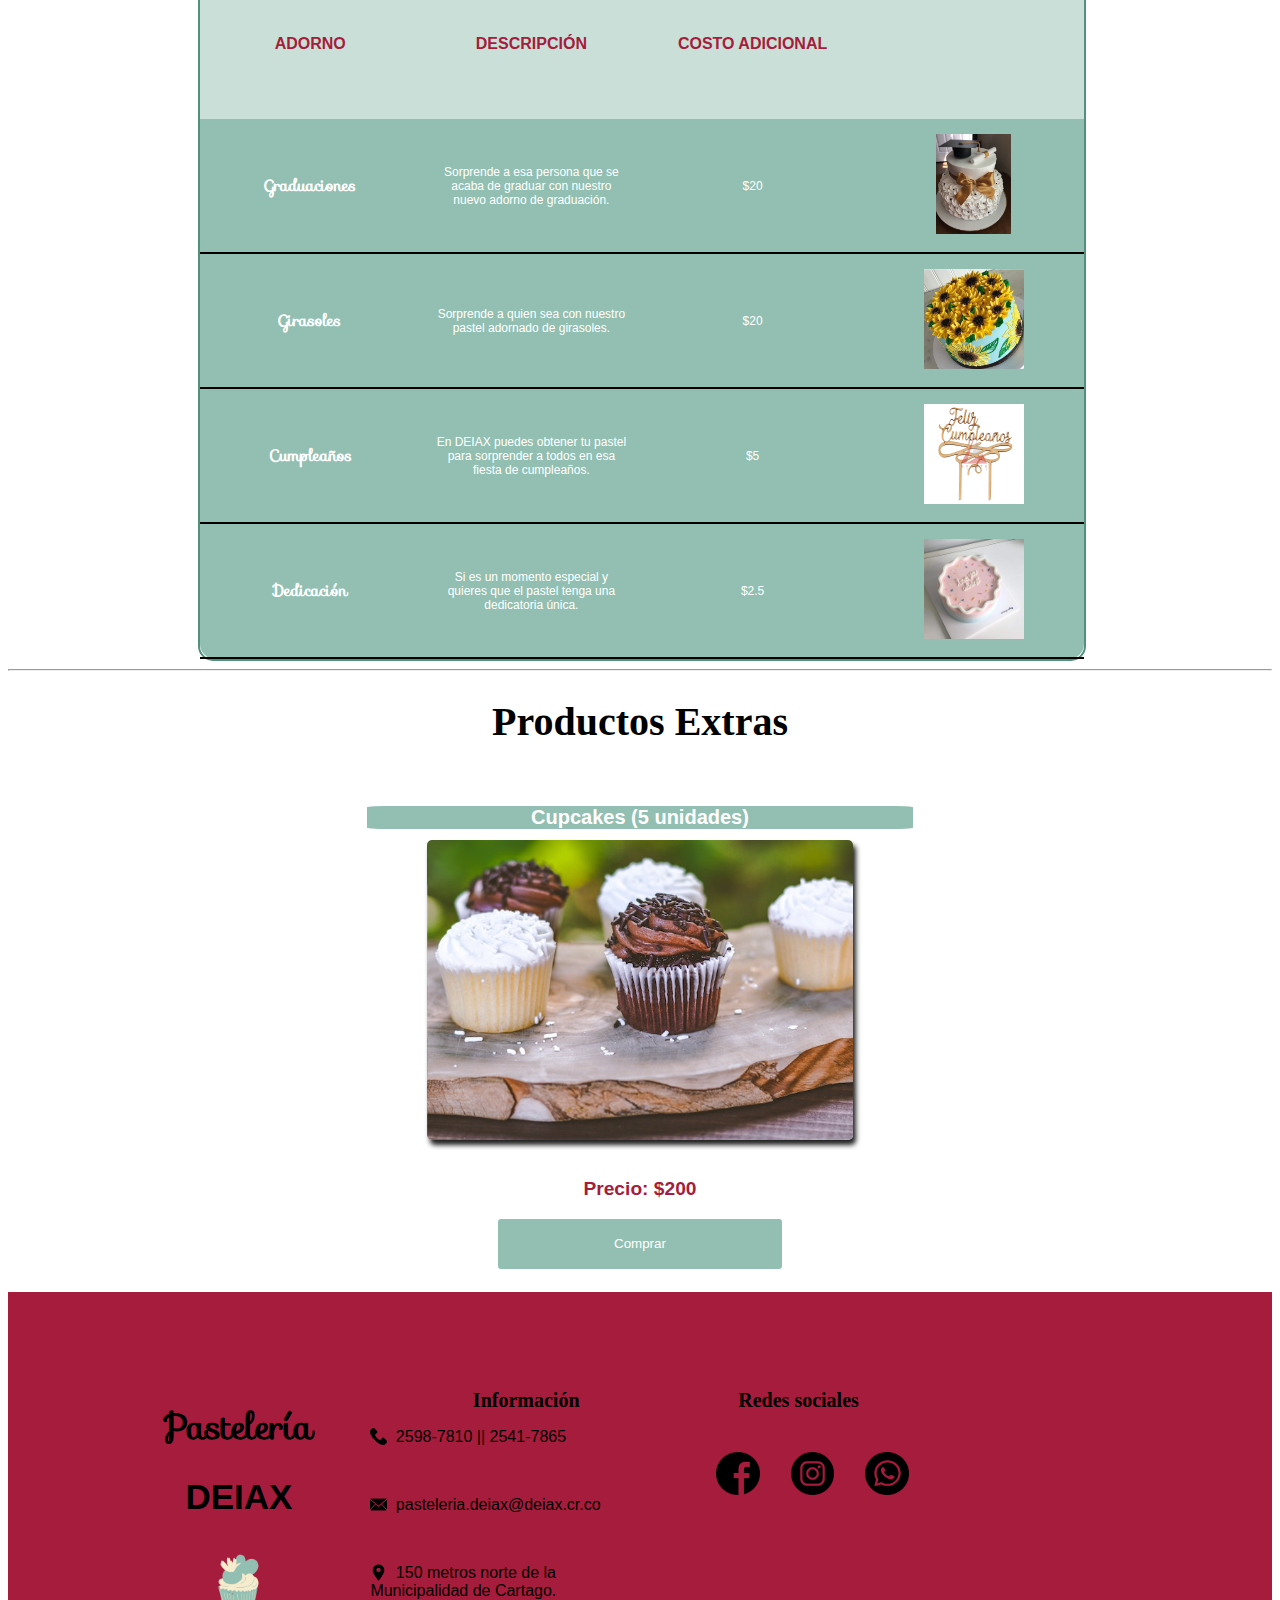
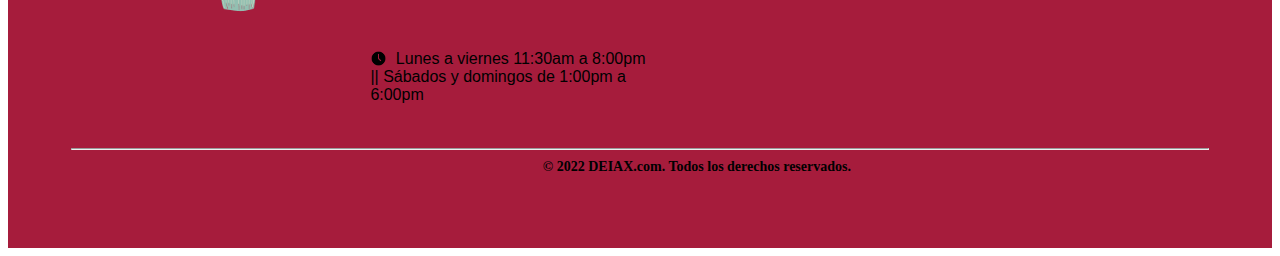
==== commit 06435623: "Update del catalogo" ====
--- a/Catalogo/Catalogo.html
+++ b/Catalogo/Catalogo.html
@@ -38,7 +38,7 @@
         <div class="DivPromociones">
             <div class="TarjetaTP" >
                     <div class="TituloT" >Pastel mediano (18 porciones)</div>
-                    <div class="BodyT" style="--i:url('../Pasteleria/img/Cake mediano.jpg')">         
+                    <div class="BodyT" style="--i:url('img/Cake mediano.jpg')">         
                         <div class="ContentT">
                             <h1 class="Titulo" style="font-size: 25px;">Pastel mediano</h1>
                             <br>
@@ -67,7 +67,7 @@
             
             <div class="TarjetaTP">
                     <div class="TituloT">CupCakes (5 unidades)</div>
-                    <div class="BodyT" style="--i:url('../Pasteleria/img/cupcakes(5).jpg')">         
+                    <div class="BodyT" style="--i:url('img/cupcakes(5).jpg')">         
                         <div class="ContentT">
                             <h1 class="Titulo" style="font-size: 25px;">Pastel mediano</h1>
                             <br>
@@ -104,7 +104,7 @@
         <div class="DivPromociones">
             <div class="TarjetaCA" >
                     <div class="TituloT" >Pastel grande (30 porc.)</div>
-                    <div class="BodyT" style="--i:url('../Pasteleria/img/Cake grande.jpg')">         
+                    <div class="BodyT" style="--i:url('img/Cake grande.jpg')">         
                         <div class="ContentT">
                             <h1 class="Titulo" style="font-size: 20px;">Pastel grande</h1>
                             <br>
@@ -130,7 +130,7 @@
             
             <div class="TarjetaCA">
                     <div class="TituloT">Pastel mediano (18 porciones)</div>
-                    <div class="BodyT" style="--i:url('../Pasteleria/img/Cake mediano.jpg')"">         
+                    <div class="BodyT" style="--i:url('img/Cake mediano.jpg')"">         
                         <div class="ContentT">
                             <h1 class="Titulo" style="font-size: 20px;">Pastel mediano</h1>
                             <br>
@@ -154,7 +154,7 @@
                 </div>  
                 <div class="TarjetaCA">
                     <div class="TituloT">Pastel pequeño (10 porciones)</div>
-                    <div class="BodyT" style="--i:url('../Pasteleria/img/cake_pequeno.jpg')"">         
+                    <div class="BodyT" style="--i:url('img/cake_pequeno.jpg')"">         
                         <div class="ContentT">
                             <h1 class="Titulo" style="font-size: 20px;">Pastel pequeño</h1>
                             <br>
@@ -326,7 +326,7 @@
             <div class="DivPromociones">
                 <div class="TarjetaPE" >
                         <div class="TituloT" >Cupcakes (5 unidades)</div>
-                        <div class="BodyT" style="--i:url('../Pasteleria/img/cupcakes(5).jpg')">         
+                        <div class="BodyT" style="--i:url('img/cupcakes(5).jpg')">         
                             <div class="ContentT">
                                 <h1 class="Titulo" style="font-size: 25px;">Cupcakes</h1>
                                 <br>
